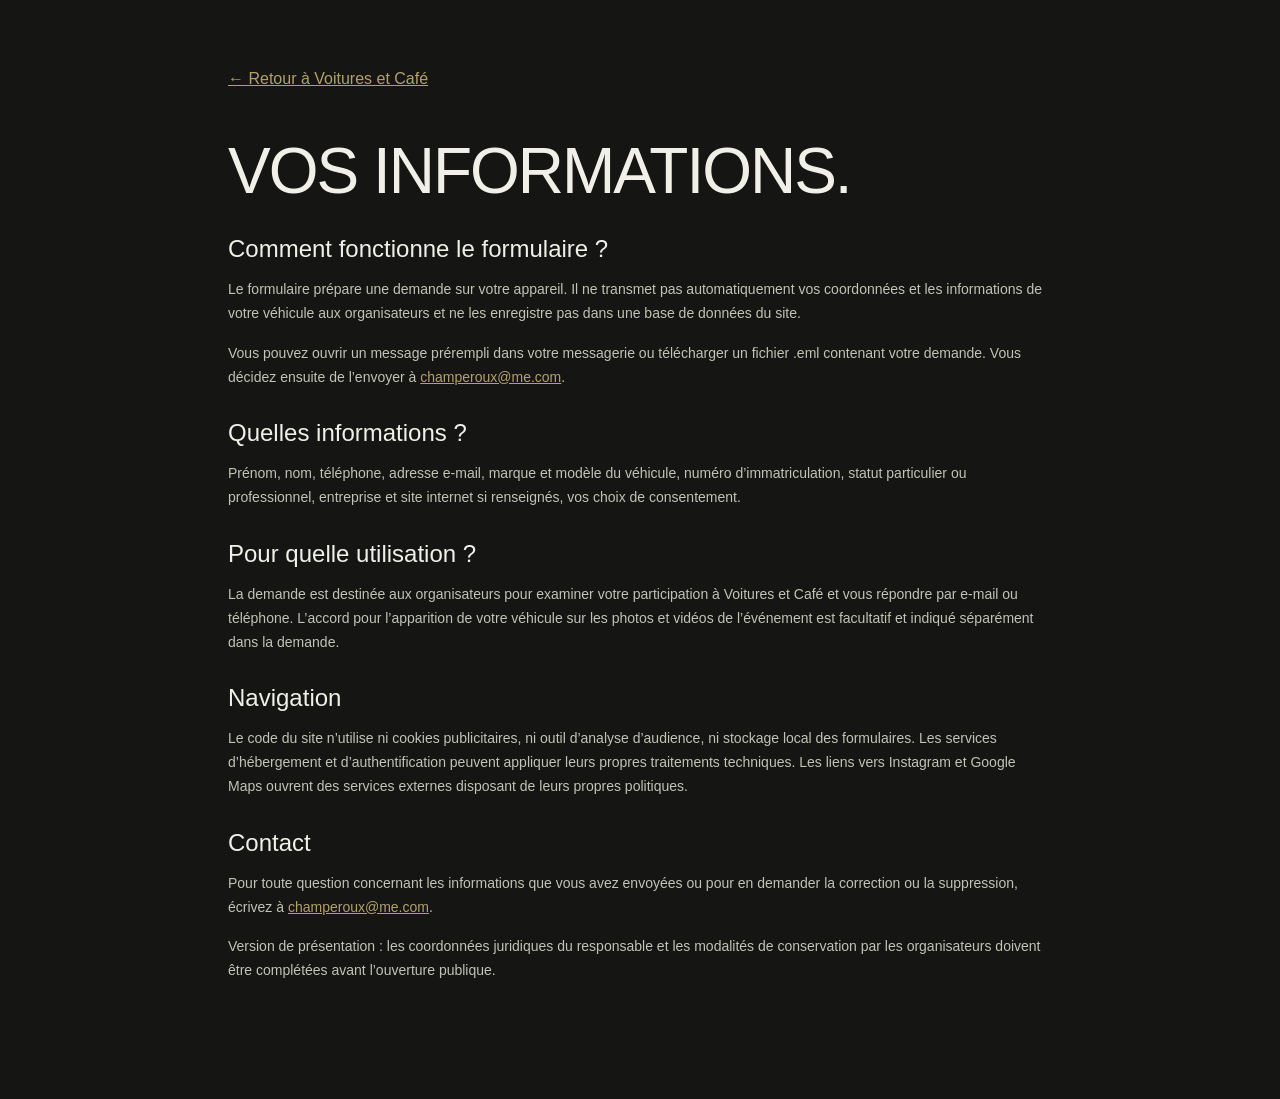
==== confidentialite.html @ 1465fdce "Add Voitures et Café website" ====
<!doctype html><html lang="fr"><head><meta charset="utf-8"><meta name="viewport" content="width=device-width,initial-scale=1"><title>Confidentialité — Voitures et Café</title><link rel="stylesheet" href="style.css?v=3"><link rel="icon" href="favicon.svg?v=3"></head><body><main class="legal-page"><a href="index.html">← Retour à Voitures et Café</a><h1>VOS INFORMATIONS.</h1><h2>Comment fonctionne le formulaire ?</h2><p>Le formulaire prépare une demande sur votre appareil. Il ne transmet pas automatiquement vos coordonnées et les informations de votre véhicule aux organisateurs et ne les enregistre pas dans une base de données du site.</p><p>Vous pouvez ouvrir un message prérempli dans votre messagerie ou télécharger un fichier .eml contenant votre demande. Vous décidez ensuite de l’envoyer à <a href="mailto:champeroux@me.com">champeroux@me.com</a>.</p><h2>Quelles informations ?</h2><p>Prénom, nom, téléphone, adresse e-mail, marque et modèle du véhicule, numéro d’immatriculation, statut particulier ou professionnel, entreprise et site internet si renseignés, vos choix de consentement.</p><h2>Pour quelle utilisation ?</h2><p>La demande est destinée aux organisateurs pour examiner votre participation à Voitures et Café et vous répondre par e-mail ou téléphone. L’accord pour l’apparition de votre véhicule sur les photos et vidéos de l’événement est facultatif et indiqué séparément dans la demande.</p><h2>Navigation</h2><p>Le code du site n’utilise ni cookies publicitaires, ni outil d’analyse d’audience, ni stockage local des formulaires. Les services d’hébergement et d’authentification peuvent appliquer leurs propres traitements techniques. Les liens vers Instagram et Google Maps ouvrent des services externes disposant de leurs propres politiques.</p><h2>Contact</h2><p>Pour toute question concernant les informations que vous avez envoyées ou pour en demander la correction ou la suppression, écrivez à <a href="mailto:champeroux@me.com">champeroux@me.com</a>.</p><p>Version de présentation : les coordonnées juridiques du responsable et les modalités de conservation par les organisateurs doivent être complétées avant l’ouverture publique.</p></main></body></html>
---- style.css ----
@charset "UTF-8";
:root{--bg:#151613;--panel:#1c1d19;--gold:#b4a06e;--text:#f0f0e9;--muted:#92958b;--line:#ffffff26;--pad:clamp(24px,5.3vw,100px)}
*{box-sizing:border-box}html{scroll-behavior:smooth;scroll-padding-top:90px}body{margin:0;background:var(--bg);color:var(--text);font-family:"Helvetica Neue",Helvetica,Arial,sans-serif;font-weight:400;-webkit-font-smoothing:antialiased}body.menu-open{overflow:hidden}a{color:inherit;text-decoration:none}button,input,textarea{font:inherit}button,a,input,summary{ -webkit-tap-highlight-color:transparent}a,button,summary{touch-action:manipulation}button{cursor:pointer}img{display:block;max-width:100%;object-fit:cover}h1,h2,h3,p,figure{margin:0}h1,h2,h3{font-weight:400}p{line-height:1.6}button{color:inherit}::selection{background:var(--gold);color:var(--bg)}:focus-visible{outline:2px solid var(--gold);outline-offset:6px}[hidden]{display:none!important}.muted{color:var(--muted)}.eyebrow,.micro{font-size:10px;line-height:1.5;letter-spacing:1.8px;font-weight:500}.eyebrow{color:var(--gold);letter-spacing:2px}.section{padding:100px var(--pad)}.section-top{display:flex;justify-content:space-between;align-items:center;margin-bottom:55px}.section-top>.micro{color:var(--muted);font-size:9px}.section h2{font-size:clamp(30px,3.6vw,66px);line-height:1.07;letter-spacing:-1.8px}.section-heading{display:flex;align-items:flex-end;justify-content:space-between;gap:50px;margin-bottom:45px}.section-heading>p{width:320px;max-width:35%;color:var(--muted);font-size:13px}.button{min-height:54px;padding:18px 24px;display:inline-flex;align-items:center;justify-content:space-between;gap:40px;font-size:12px;border:1px solid transparent;transition:background .25s,color .25s}.button span{font-size:20px;line-height:1}.gold{background:var(--gold);color:#171812}.gold:hover{background:#cabb91}.text-link{display:inline-flex;align-items:center;justify-content:space-between;gap:28px;min-height:44px;font-size:10px;letter-spacing:1px;border:0;border-bottom:1px solid var(--gold);background:transparent;padding:10px 0;color:var(--text)}.text-link span{color:var(--gold);font-size:20px;letter-spacing:0}.text-link:hover{color:var(--gold)}.skip{position:fixed;top:-100px;left:20px;background:var(--gold);color:#000;padding:14px;z-index:100}.skip:focus{top:10px}
header{position:absolute;z-index:30;top:0;left:0;width:100%;padding:25px var(--pad);display:flex;justify-content:space-between;align-items:center;border-bottom:1px solid #ffffff20;background:linear-gradient(#11171180,transparent)}.brand{display:flex;align-items:center;gap:12px}.brand-mark{font-size:29px;letter-spacing:-5px;color:var(--gold);font-weight:500;padding-right:6px}.brand-mark span{font-size:20px;display:inline-block;transform:translateY(-1px)}.brand-text{font-size:11px;letter-spacing:1.3px;line-height:1.6}.brand-text small{display:block;font-size:7px;letter-spacing:2.2px;color:var(--gold)}nav{display:flex;align-items:center;gap:38px}nav a{font-size:10px;text-transform:uppercase;letter-spacing:1px}nav a:hover{color:var(--gold)}nav .nav-cta{border:1px solid #b4a06e99;padding:13px 20px;display:flex;gap:28px;align-items:center}.nav-cta span{font-size:17px;color:var(--gold)}.menu-toggle{display:none}
.hero{height: min(950px,100svh);min-height:700px;position:relative;isolation:isolate;overflow:hidden}.hero-image,.hero-shade{position:absolute;inset:0;width:100%;height:100%;z-index:-2}.hero-image{object-position:50% 55%;animation:hero-enter 1.8s ease-out both}.hero-shade{z-index:-1;background:linear-gradient(90deg,rgba(10,15,11,.62),rgba(10,15,11,.18) 60%,transparent),linear-gradient(0deg,rgba(10,15,11,.95),transparent 30%,rgba(10,15,11,.12))}.hero-content{padding:clamp(155px,15vh,220px) var(--pad) 170px}.hero .eyebrow{color:#d5c8a5;font-size:9px;display:flex;align-items:center;gap:10px;margin-bottom:28px}.live-dot{display:inline-block;width:5px;height:5px;background:var(--gold);border-radius:50%;box-shadow:0 0 0 4px #b4a06e1c}h1{font-size:clamp(60px,7.6vw,140px);line-height:.96;letter-spacing:-5px;max-width:980px}h1 em{font-style:normal;color:#d2c29b}.hero-sub{font-size:14px;line-height:1.55;margin:28px 0;color:#e1e1d6}.hero-bottom{position:absolute;bottom:29px;left:var(--pad);right:var(--pad);display:flex;align-items:flex-end;justify-content:space-between;gap:25px;border-top:1px solid #ffffff38;padding-top:25px}.hero-bottom .micro{font-size:8px;color:#b6b9ad}.hero-bottom p{font-size:10px;letter-spacing:.7px;margin-top:9px}.sep{margin:0 12px;color:var(--gold)}.scroll-link{display:flex;gap:22px;align-items:center;font-size:8px;letter-spacing:1px}.scroll-link span{font-size:24px}.category-strip{border-bottom:1px solid var(--line);display:flex;gap:25px;align-items:center;justify-content:space-evenly;padding:25px var(--pad);font-size:9px;letter-spacing:1.8px}.category-strip i{color:var(--gold);font-size:11px;font-style:normal}
.concept .large-heading{font-size:clamp(46px,6.5vw,110px);line-height:1;letter-spacing:-3px}.concept-bottom{display:grid;grid-template-columns:1fr 1fr;margin:55px 0 70px;gap:50px;align-items:end}.coffee-note{display:flex;gap:18px;align-items:center;font-size:12px}.coffee-note svg{width:40px;height:40px;color:var(--gold);flex-shrink:0}.concept-copy{max-width:490px}.concept-copy p{font-size:13px;color:var(--muted)}.concept-copy .lead,.lead{font-size:19px;color:var(--text);line-height:1.5;margin-bottom:20px}.stats{display:grid;grid-template-columns:repeat(4,1fr);border-top:1px solid var(--line);padding-top:30px}.stats>div{border-right:1px solid var(--line);padding-left:35px}.stats>div:first-child{padding-left:0}.stats>div:last-child{border:0}.stats strong{font-size:clamp(54px,5.5vw,86px);font-weight:300;letter-spacing:-3px;line-height:1.15}.stats strong span{font-size:25px;color:var(--gold);margin-left:5px}.stats p{font-size:9px;color:var(--muted);letter-spacing:1.5px;margin-top:13px}
.automobiles{background:#1a1b17}.car-grid{display:grid;grid-template-columns:1fr 1fr;gap:50px 26px}.car-image{position:relative;overflow:hidden;aspect-ratio:1.6;background:#24261f}.car-image img{width:100%;height:100%;transition:transform .7s ease,filter .7s;filter:brightness(.85) saturate(.82)}.car-card:hover img{transform:scale(1.035);filter:brightness(1) saturate(.95)}.image-index{position:absolute;top:18px;left:18px;font-size:8px;letter-spacing:1.4px;background:#15161399;padding:9px 10px;color:#e5dbc4;backdrop-filter:blur(10px)}.car-title{display:flex;justify-content:space-between;align-items:center;border-bottom:1px solid var(--line);padding:19px 0 14px}.car-title h3{font-size:clamp(17px,1.8vw,29px);letter-spacing:-.6px}.car-title>span{color:var(--gold);font-size:23px}.car-card>p{font-size:12px;color:var(--muted);max-width:400px;padding-top:13px}.section-foot{display:flex;justify-content:space-between;align-items:center;margin-top:46px;gap:30px}.section-foot p{font-size:11px;color:var(--muted)}
.programme{display:grid;grid-template-columns:1fr 1fr;gap:70px}.programme h2{font-size:clamp(31px,3.8vw,64px);margin:35px 0 25px}.programme-intro>p:not(.eyebrow){max-width:330px;color:var(--muted);font-size:13px}.programme-time{font-size:28px;letter-spacing:-1px;display:block;margin-top:35px}.programme-time span{color:var(--gold);margin:0 18px}.programme-list{padding-top:12px}.programme-list details{border-top:1px solid var(--line)}.programme-list details:last-child{border-bottom:1px solid var(--line)}.programme-list summary{list-style:none;display:flex;align-items:center;gap:18px;padding:27px 0;cursor:pointer}.programme-list summary::-webkit-details-marker{display:none}.row-number{font-size:9px;color:var(--gold);width:18px}.programme-list h3{font-size:17px}.plus{width:13px;height:13px;position:relative;margin-left:auto;flex-shrink:0}.plus:before,.plus:after{content:"";position:absolute;background:var(--gold);left:0;top:6px;width:13px;height:1px}.plus:after{transform:rotate(90deg);transition:transform .25s}details[open] .plus:after{transform:rotate(0)}.programme-list details>p{font-size:12px;color:var(--muted);padding:0 28px 28px 36px;max-width:470px}
.selection{position:relative;isolation:isolate;min-height:600px;overflow:hidden}.selection>img,.selection-shade{position:absolute;inset:0;width:100%;height:100%;z-index:-2}.selection>img{object-position:50% 60%;filter:saturate(.5)}.selection-shade{z-index:-1;background:linear-gradient(90deg,#121510eb,#12151070),linear-gradient(0deg,#121510aa,transparent)}.selection-content{padding:75px var(--pad)}.selection-main{display:flex;align-items:center;gap:50px;margin:30px 0}.giant-five{font-size:clamp(170px,23vw,370px);line-height:.95;letter-spacing:-14px;color:var(--gold);font-weight:300}.selection-main h2{font-size:clamp(25px,3.5vw,60px);line-height:1.07;letter-spacing:-1px}.selection-main h2 span{color:#c8cabe}.selection-bottom{display:grid;grid-template-columns:1fr 1fr;max-width:760px;gap:45px}.selection-bottom p{font-size:12px;color:#c5c7bb}
.venue-image{position:relative;aspect-ratio:1.9;overflow:hidden;margin-top:45px}.venue-image>img{width:100%;height:100%;object-position:50% 47%;filter:brightness(.85)}.venue-image:after{content:"";position:absolute;inset:0;background:linear-gradient(90deg,#12171088,transparent 65%);pointer-events:none}.venue-overlay{position:absolute;left:40px;bottom:65px;z-index:1}.venue-overlay .eyebrow{color:#d8c89b;font-size:9px;margin-bottom:20px}.venue-overlay h3{font-size:clamp(40px,5.5vw,90px);line-height:1;letter-spacing:-2px}.venue-image figcaption{position:absolute;bottom:13px;left:20px;right:15px;font-size:8px;color:#e2e2d3;z-index:1;line-height:1.6;text-shadow:0 1px 5px #000}.venue-image figcaption a{text-decoration:underline}.venue-info{display:grid;grid-template-columns:1fr 1fr;gap:40px;padding:35px 0;border-bottom:1px solid var(--line)}.venue-info .micro{font-size:9px;color:var(--gold)}.venue-info h3{font-size:17px;margin:14px 0 6px}.venue-info p{font-size:12px;color:var(--muted)}.venue-info .text-link{margin-top:15px}.venue-note{font-size:11px;color:var(--muted);max-width:630px;margin-top:25px}
.professionals{border-top:1px solid var(--line)}.professional-layout{display:grid;grid-template-columns:1fr 1fr;gap:70px;margin-top:40px}.professional-layout>div>p:not(.lead){color:var(--muted);font-size:13px;margin-bottom:18px}.professional-layout .text-link{margin-top:10px}.spirit{text-align:center;background:#20221c;padding-top:85px;padding-bottom:75px}.spirit h2{font-size:clamp(33px,4.8vw,78px);margin:35px 0 28px;line-height:1.05}.spirit h2 span{color:var(--gold)}.spirit>p:not(.eyebrow){font-size:13px;color:#afb2a5}.rules{display:flex;justify-content:center;gap:20px;flex-wrap:wrap;margin-top:35px;font-size:8px;letter-spacing:1px}.rules span+span:before{content:"·";margin-right:20px;color:var(--gold)}.spirit .spirit-note{font-size:10px!important;color:var(--muted)!important;margin-top:36px}
.organiser-grid{display:grid;grid-template-columns:1fr auto 1fr;align-items:center;gap:50px;margin-top:60px;border-top:1px solid var(--line);padding-top:48px}.organiser-grid article{text-align:center}.organiser-logo{display:inline-block;color:#e3e3d9;min-height:75px}.automotive{font-size:14px;letter-spacing:3px;line-height:1.5}.automotive strong{font-size:27px;font-weight:500;letter-spacing:4px}.olivier{font-family:Georgia,serif;font-size:40px;letter-spacing:7px;line-height:1}.olivier small{font-family:Arial,sans-serif;display:block;font-size:9px;letter-spacing:4px;line-height:2.5;margin-left:-4px}.organiser-cross{font-size:35px;color:var(--gold);font-weight:200}.organiser-grid article p{font-size:11px;color:var(--muted);margin-top:12px}.organiser-grid .text-link{margin-top:20px}
.registration{background:#e7e5dc;color:#24261e;display:grid;grid-template-columns:.85fr 1.15fr;gap:95px;padding-top:85px;padding-bottom:85px}.registration .eyebrow{color:#76683f}.registration-intro h2{font-size:clamp(39px,4.4vw,72px);margin:35px 0 28px;line-height:1.02}.registration-intro h2 span{color:#878674}.registration-intro>p:not(.eyebrow){font-size:12px;max-width:325px;color:#686c5c;margin-bottom:18px}.registration-date{border-top:1px solid #24261e30;border-bottom:1px solid #24261e30;padding:24px 0;margin-top:40px;max-width:330px;display:flex;gap:25px;align-items:center}.registration-date>span{font-size:35px;letter-spacing:-1px}.registration-date p{font-size:9px;line-height:1.7}.registration-intro .text-link{color:#24261e;margin-top:20px}.form-note{display:flex;justify-content:space-between;gap:20px;font-size:10px;letter-spacing:1px;border-bottom:1px solid #24261e33;padding-bottom:20px;margin-bottom:30px}.form-note span{font-size:9px;color:#717463;letter-spacing:0}fieldset{border:0;padding:0;margin:0 0 28px;min-width:0}legend{font-size:9px;letter-spacing:1.3px;color:#686b5c;margin-bottom:18px}.form-grid{display:grid;grid-template-columns:1fr 1fr;gap:20px 24px}.form-grid label{font-size:10px;display:flex;flex-direction:column;gap:8px}.form-grid input{background:transparent;border:0;border-bottom:1px solid #24261e42;border-radius:0;padding:7px 0 12px;width:100%;color:#24261e;font-size:12px;outline-offset:3px}.form-grid input::placeholder{color:#797b70}.form-grid input:focus{outline:0;border-color:#877447;box-shadow:0 1px 0 #877447}.upload{position:relative;display:flex;flex-direction:column;align-items:center;justify-content:center;border:1px dashed #24261e55;margin-top:25px;padding:18px;gap:5px;cursor:pointer;overflow:hidden}.upload-symbol{font-size:23px;color:#827347}.upload strong{font-size:11px;font-weight:400;max-width:100%;overflow-wrap:anywhere}.upload>span:last-of-type{font-size:9px;color:#727664}.upload input{position:absolute;inset:0;width:100%;height:100%;opacity:0;cursor:pointer}.upload:focus-within{outline:2px solid #877447;outline-offset:4px}.photo-preview{display:flex;gap:16px;align-items:center;margin-top:12px}.photo-preview img{width:90px;height:60px}.photo-preview button{background:none;border:0;text-decoration:underline;font-size:11px;color:#4d5144}.error{font-size:11px;color:#993b2c;line-height:1.5;margin-top:6px}.error:empty{display:none}.radio-group{display:grid;grid-template-columns:1fr 1fr;gap:12px}.radio-group label{display:flex;align-items:center;gap:10px;padding:14px;border:1px solid #24261e42;font-size:11px;cursor:pointer}.radio-group label:has(input:checked){border-color:#8b784b;background:#d8d4c5}input[type=radio],input[type=checkbox]{accent-color:#887344;width:15px;height:15px;margin:0;flex-shrink:0}.company-fields{margin-top:24px}.consents{display:flex;flex-direction:column;gap:14px;margin:20px 0}.consents label{display:flex;gap:12px;font-size:10px;line-height:1.5;color:#5b604f;cursor:pointer}.consents small{font-size:9px}.submit{width:100%;border:0;background:#292d23;color:#f4f1e4}.submit:hover{background:#454a3b}.submission-note{font-size:9px;line-height:1.65;color:#6f7463;margin-top:14px}.submission-note a{text-decoration:underline}
.contact{display:grid;grid-template-columns:1fr 1fr;gap:70px}.contact h2{margin-top:30px}.contact p:not(.eyebrow){font-size:12px;color:var(--muted);margin-top:20px}.contact-links{display:flex;flex-direction:column;justify-content:center}.contact-links a{padding:18px 0;display:flex;justify-content:space-between;gap:20px;border-bottom:1px solid var(--line);font-size:clamp(14px,1.7vw,25px);letter-spacing:-.3px}.contact-links a:nth-child(3){font-size:13px}.contact-links a span{color:var(--gold)}.contact-links a:hover{color:var(--gold)}footer{padding:0 var(--pad) 25px}.footer-top{display:flex;align-items:flex-end;justify-content:space-between;padding-top:35px;border-top:1px solid var(--line)}.footer-top p{font-size:9px;letter-spacing:1px;color:var(--muted)}.footer-top a{font-size:9px;letter-spacing:1px}.footer-wordmark{font-size:clamp(44px,11.3vw,220px);line-height:1.2;letter-spacing:-.065em;white-space:nowrap;margin:35px 0 28px;color:#b4a06e}.footer-wordmark span{font-weight:200;color:#777e68}.footer-bottom{border-top:1px solid var(--line);padding-top:22px;display:flex;gap:20px;justify-content:space-between;font-size:8px;letter-spacing:.5px;color:var(--muted)}.footer-bottom>div{display:flex;gap:20px}.footer-bottom a:hover{color:var(--gold)}
dialog{border:1px solid #b4a06e80;background:var(--panel);color:var(--text);padding:48px;width:min(580px,calc(100% - 32px));max-height:90svh;overflow:auto}dialog::backdrop{background:#070a07c9;backdrop-filter:blur(7px)}.dialog-close{position:absolute;right:17px;top:12px;border:0;background:none;font-size:27px;color:var(--muted);width:36px;height:36px}dialog h2{font-size:38px;line-height:1.05;letter-spacing:-1px;margin:25px 0}dialog>p:not(.eyebrow){font-size:12px;margin-bottom:20px}dialog .button{width:100%;margin-top:8px}dialog .text-link{font-size:9px;width:100%;margin-top:15px}dialog .submission-note{color:var(--muted);font-size:10px!important}dialog .dialog-foot{border-top:1px solid var(--line);padding-top:18px;color:var(--gold);margin:20px 0 0!important;font-size:10px!important}.email-fallback summary{font-size:11px;color:var(--muted);cursor:pointer}.email-fallback textarea{width:100%;height:180px;background:var(--bg);color:var(--text);font-size:11px;line-height:1.5;border:1px solid var(--line);padding:12px;margin-top:12px;resize:vertical}
.reveal{transition:opacity .75s,transform .75s}.motion-ready .reveal:not(.visible){opacity:0;transform:translateY(24px)}@keyframes hero-enter{from{transform:scale(1.035);opacity:.5}to{transform:scale(1);opacity:1}}
.legal-page{max-width:880px;margin:auto;padding:70px 28px 100px}.legal-page h1{font-size:clamp(34px,5vw,64px);letter-spacing:-2px;line-height:1.05;margin:50px 0 30px}.legal-page h2{font-size:24px;margin:30px 0 15px}.legal-page p,.legal-page li{font-size:14px;color:#c0c3b6;line-height:1.7;margin-bottom:16px}.legal-page a{color:var(--gold);text-decoration:underline}.legal-page img{width:100%;margin:25px 0}
@media(min-width:1600px){.hero-content{padding-top:180px}.hero{min-height:850px}.section{padding-top:125px;padding-bottom:125px}}
@media(max-width:1050px){nav{gap:22px}.hero-bottom{flex-wrap:wrap}.hero-bottom .scroll-link{display:none}.section{padding-top:75px;padding-bottom:75px}.section-top{margin-bottom:35px}.programme{gap:40px;grid-template-columns:.9fr 1.1fr}.programme h2{font-size:34px;letter-spacing:-1.4px}.registration{gap:45px}.professional-layout{gap:45px}.hero{min-height:690px}.hero-content{padding-top:170px}h1{font-size:8.8vw;letter-spacing:-3px}.concept-copy .lead{font-size:17px}.section-heading{gap:30px}.section-heading>p{font-size:11px}.organiser-grid{gap:30px}}
@media(max-width:720px){:root{--pad:22px}html{scroll-padding-top:25px}header{padding:20px var(--pad)}.brand-mark{font-size:27px}.brand-text{font-size:10px}.menu-toggle{display:flex;flex-direction:column;gap:7px;justify-content:center;width:42px;height:42px;border:1px solid #b4a06e70;background:#15161355;z-index:32;padding:10px}.menu-toggle span{width:20px;height:1px;background:var(--text);transition:transform .2s}.menu-toggle[aria-expanded=true] span:first-child{transform:translateY(4px) rotate(45deg)}.menu-toggle[aria-expanded=true] span:last-child{transform:translateY(-4px) rotate(-45deg)}nav{display:none;position:absolute;inset:0 0 auto;background:#171b15;height:100svh;padding:130px 30px 50px;flex-direction:column;align-items:stretch;justify-content:flex-start;gap:20px}nav.open{display:flex}nav a{font-size:23px;padding:14px 0;border-bottom:1px solid var(--line)}nav .nav-cta{margin-top:25px;font-size:15px;padding:20px}.brand{position:relative;z-index:32}.hero{height:810px;min-height:730px;max-height:980px}.hero-image{object-position:61% 50%}.hero-shade{background:linear-gradient(90deg,#0b100bbb,transparent),linear-gradient(0deg,#0b100b 0%,#0b100b00 60%)}.hero-content{padding:145px var(--pad) 210px}.hero .eyebrow{font-size:8px;letter-spacing:1.1px;max-width:290px;align-items:flex-start}.live-dot{margin-top:4px;flex-shrink:0}h1{font-size:clamp(48px,10.7vw,76px);letter-spacing:-2.2px;line-height:1.01}.hero-sub{font-size:12px;margin:23px 0}.hero .button{margin-top:4px;font-size:11px;min-height:51px}.hero-bottom{left:var(--pad);right:var(--pad);bottom:25px;display:grid;gap:20px;padding-top:20px}.hero-bottom p{font-size:9px;letter-spacing:.3px}.hero-bottom .micro{font-size:7px}.category-strip{display:grid;grid-template-columns:1fr 1fr;gap:17px;font-size:8px;text-align:center;padding:23px 12px}.category-strip i{display:none}.section{padding-top:65px;padding-bottom:65px}.section-top{margin-bottom:30px}.section-top>.micro{display:none}.eyebrow{font-size:8px;letter-spacing:1.6px}.section h2{font-size:32px;letter-spacing:-1.2px}.concept .large-heading{font-size:clamp(36px,8.7vw,60px);letter-spacing:-1.7px}.concept-bottom{display:flex;flex-direction:column-reverse;align-items:flex-start;margin:30px 0 38px;gap:30px}.concept-copy .lead{font-size:17px}.concept-copy p{font-size:12px}.coffee-note{font-size:11px}.coffee-note svg{width:34px}.stats{grid-template-columns:1fr 1fr;gap:25px 0;padding-top:25px}.stats strong{font-size:56px}.stats>div{padding-left:25px}.stats>div:nth-child(3){padding-left:0}.stats>div:nth-child(2){border:0}.stats p{font-size:8px;letter-spacing:.9px;margin-top:5px}.section-heading{display:block;margin-bottom:30px}.section-heading>p{max-width:100%;width:auto;margin-top:22px;font-size:12px}.car-grid{grid-template-columns:1fr;gap:33px}.car-image{aspect-ratio:1.5}.car-title{padding:16px 0 12px}.car-title h3{font-size:22px}.car-card>p{font-size:12px}.section-foot{align-items:flex-start;flex-direction:column;gap:20px;margin-top:32px}.section-foot br{display:none}.programme{display:block}.programme h2{font-size:39px;margin:25px 0}.programme-intro>p:not(.eyebrow){font-size:12px}.programme-time{font-size:24px;margin:25px 0 30px}.programme-list h3{font-size:15px}.programme-list summary{padding:24px 0}.selection{min-height:540px}.selection-content{padding:50px var(--pad)}.selection-main{gap:20px;margin:34px 0}.giant-five{font-size:150px;letter-spacing:-9px}.selection-main h2{font-size:23px;letter-spacing:-.5px}.selection-bottom{grid-template-columns:1fr;gap:15px;max-width:330px}.selection-bottom p{font-size:11px}.selection>img{object-position:65% center}.venue-image{aspect-ratio:.95;margin-top:30px}.venue-image>img{object-position:60% center}.venue-overlay{left:22px;bottom:63px}.venue-overlay h3{font-size:46px}.venue-overlay .eyebrow{font-size:8px}.venue-image figcaption{font-size:7px;left:15px}.venue-info{grid-template-columns:1fr;gap:30px;padding:28px 0}.venue-info h3{font-size:16px}.venue-info p{font-size:11px}.venue-note{font-size:10px}.professional-layout{grid-template-columns:1fr;gap:30px;margin-top:28px}.professional-layout .lead{font-size:18px}.professional-layout>div>p:not(.lead){font-size:12px}.professional-layout .text-link{font-size:9px;gap:15px}.spirit h2{font-size:clamp(28px,6.6vw,45px);margin:25px 0}.spirit>p:not(.eyebrow){font-size:11px}.spirit br{display:none}.spirit h2 br{display:block}.rules{display:grid;grid-template-columns:1fr 1fr;gap:18px;font-size:7px;letter-spacing:.5px}.rules span+span:before{display:none}.organiser-grid{grid-template-columns:1fr;gap:28px;margin-top:35px;padding-top:35px}.organiser-cross{text-align:center;font-size:28px}.organiser-grid .text-link{margin-top:12px}.registration{grid-template-columns:1fr;gap:45px}.registration-intro h2{font-size:48px;margin:25px 0}.registration-intro>p:not(.eyebrow){max-width:none}.registration-date{max-width:none;margin-top:25px}.form-grid{gap:20px 18px}.form-grid input{font-size:12px}.form-note{font-size:9px;letter-spacing:.6px}.consents{gap:18px}.consents label{font-size:11px;line-height:1.6}.submission-note{font-size:10px}.contact{grid-template-columns:1fr;gap:28px}.contact h2{font-size:35px;margin-top:25px}.contact-links a{font-size:19px}.contact-links a:nth-child(3){font-size:13px}.footer-top{gap:25px;align-items:center}.footer-top p{font-size:7px}.footer-top a{font-size:7px;white-space:nowrap}.footer-wordmark{font-size:11vw;margin:25px 0;letter-spacing:-.065em}.footer-bottom{flex-direction:column;gap:12px;font-size:7px}.footer-bottom>div{gap:20px}dialog{padding:38px 23px 26px}dialog h2{font-size:32px}.reveal{transition-duration:.5s}}
@media(prefers-reduced-motion:reduce){html{scroll-behavior:auto}*,*:before,*:after{animation:none!important;transition:none!important}.motion-ready .reveal:not(.visible){opacity:1;transform:none}}

@media(max-width:720px){.form-grid input{font-size:16px}.form-grid label{font-size:11px}.form-grid input::placeholder{font-size:14px}}

/* Organizer identities */
.organiser-logo-stage{height:230px;display:flex;justify-content:center;align-items:center;margin-bottom:24px}.organiser-logo-circle{width:210px;height:210px;border-radius:50%;overflow:hidden;background:#fff;border:1px solid #b4a06e80;box-shadow:0 0 0 8px #b4a06e0a}.organiser-logo-circle img{width:100%;height:100%;object-fit:contain}.olivier-logo-image{width:330px;height:auto;max-width:100%}.organiser-name{font-size:clamp(17px,1.65vw,25px);line-height:1.3;letter-spacing:-.3px}.organiser-grid article p{margin-top:10px}.organiser-cross{align-self:start;margin-top:95px}
@media(max-width:720px){.organiser-logo-stage{height:200px;margin-bottom:20px}.organiser-logo-circle{width:180px;height:180px}.olivier-logo-image{width:300px}.organiser-name{font-size:20px}.organiser-cross{margin-top:0;align-self:center}}

/* Voitures et Café wordmarks */
.brand-mark{letter-spacing:-3px;white-space:nowrap}.brand-mark span{font-size:12px;letter-spacing:-1px;margin:0 3px}.footer-wordmark{font-size:clamp(34px,9.1vw,176px)}
@media(max-width:720px){.brand-text{font-size:9px;letter-spacing:1px}.brand-text small{font-size:6px;letter-spacing:1.7px}.footer-wordmark{font-size:8.8vw}}
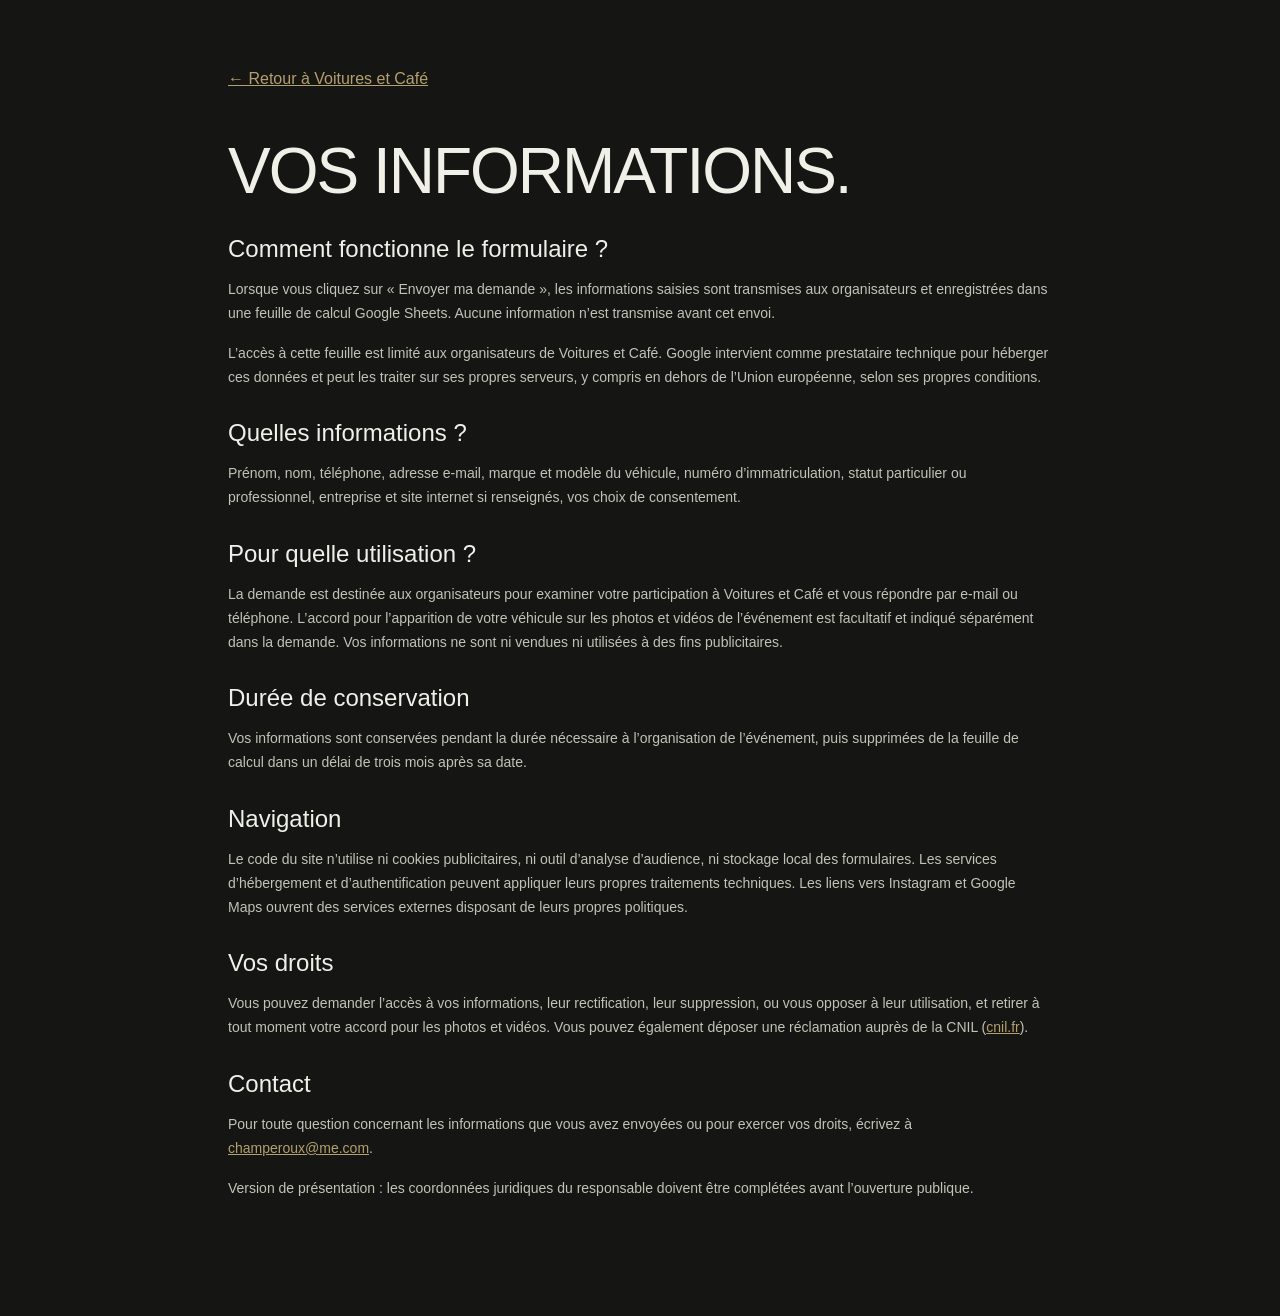
==== commit 750d24b2: "Add files via upload" ====
--- a/confidentialite.html
+++ b/confidentialite.html
@@ -1 +1 @@
-<!doctype html><html lang="fr"><head><meta charset="utf-8"><meta name="viewport" content="width=device-width,initial-scale=1"><title>Confidentialité — Voitures et Café</title><link rel="stylesheet" href="style.css?v=3"><link rel="icon" href="favicon.svg?v=3"></head><body><main class="legal-page"><a href="index.html">← Retour à Voitures et Café</a><h1>VOS INFORMATIONS.</h1><h2>Comment fonctionne le formulaire ?</h2><p>Le formulaire prépare une demande sur votre appareil. Il ne transmet pas automatiquement vos coordonnées et les informations de votre véhicule aux organisateurs et ne les enregistre pas dans une base de données du site.</p><p>Vous pouvez ouvrir un message prérempli dans votre messagerie ou télécharger un fichier .eml contenant votre demande. Vous décidez ensuite de l’envoyer à <a href="mailto:champeroux@me.com">champeroux@me.com</a>.</p><h2>Quelles informations ?</h2><p>Prénom, nom, téléphone, adresse e-mail, marque et modèle du véhicule, numéro d’immatriculation, statut particulier ou professionnel, entreprise et site internet si renseignés, vos choix de consentement.</p><h2>Pour quelle utilisation ?</h2><p>La demande est destinée aux organisateurs pour examiner votre participation à Voitures et Café et vous répondre par e-mail ou téléphone. L’accord pour l’apparition de votre véhicule sur les photos et vidéos de l’événement est facultatif et indiqué séparément dans la demande.</p><h2>Navigation</h2><p>Le code du site n’utilise ni cookies publicitaires, ni outil d’analyse d’audience, ni stockage local des formulaires. Les services d’hébergement et d’authentification peuvent appliquer leurs propres traitements techniques. Les liens vers Instagram et Google Maps ouvrent des services externes disposant de leurs propres politiques.</p><h2>Contact</h2><p>Pour toute question concernant les informations que vous avez envoyées ou pour en demander la correction ou la suppression, écrivez à <a href="mailto:champeroux@me.com">champeroux@me.com</a>.</p><p>Version de présentation : les coordonnées juridiques du responsable et les modalités de conservation par les organisateurs doivent être complétées avant l’ouverture publique.</p></main></body></html>
+<!doctype html><html lang="fr"><head><meta charset="utf-8"><meta name="viewport" content="width=device-width,initial-scale=1"><title>Confidentialité — Voitures et Café</title><link rel="stylesheet" href="style.css?v=3"><link rel="icon" href="favicon.svg?v=3"></head><body><main class="legal-page"><a href="index.html">← Retour à Voitures et Café</a><h1>VOS INFORMATIONS.</h1><h2>Comment fonctionne le formulaire ?</h2><p>Lorsque vous cliquez sur « Envoyer ma demande », les informations saisies sont transmises aux organisateurs et enregistrées dans une feuille de calcul Google Sheets. Aucune information n’est transmise avant cet envoi.</p><p>L’accès à cette feuille est limité aux organisateurs de Voitures et Café. Google intervient comme prestataire technique pour héberger ces données et peut les traiter sur ses propres serveurs, y compris en dehors de l’Union européenne, selon ses propres conditions.</p><h2>Quelles informations ?</h2><p>Prénom, nom, téléphone, adresse e-mail, marque et modèle du véhicule, numéro d’immatriculation, statut particulier ou professionnel, entreprise et site internet si renseignés, vos choix de consentement.</p><h2>Pour quelle utilisation ?</h2><p>La demande est destinée aux organisateurs pour examiner votre participation à Voitures et Café et vous répondre par e-mail ou téléphone. L’accord pour l’apparition de votre véhicule sur les photos et vidéos de l’événement est facultatif et indiqué séparément dans la demande. Vos informations ne sont ni vendues ni utilisées à des fins publicitaires.</p><h2>Durée de conservation</h2><p>Vos informations sont conservées pendant la durée nécessaire à l’organisation de l’événement, puis supprimées de la feuille de calcul dans un délai de trois mois après sa date.</p><h2>Navigation</h2><p>Le code du site n’utilise ni cookies publicitaires, ni outil d’analyse d’audience, ni stockage local des formulaires. Les services d’hébergement et d’authentification peuvent appliquer leurs propres traitements techniques. Les liens vers Instagram et Google Maps ouvrent des services externes disposant de leurs propres politiques.</p><h2>Vos droits</h2><p>Vous pouvez demander l’accès à vos informations, leur rectification, leur suppression, ou vous opposer à leur utilisation, et retirer à tout moment votre accord pour les photos et vidéos. Vous pouvez également déposer une réclamation auprès de la CNIL (<a href="https://www.cnil.fr" target="_blank" rel="noopener noreferrer">cnil.fr</a>).</p><h2>Contact</h2><p>Pour toute question concernant les informations que vous avez envoyées ou pour exercer vos droits, écrivez à <a href="mailto:champeroux@me.com">champeroux@me.com</a>.</p><p>Version de présentation : les coordonnées juridiques du responsable doivent être complétées avant l’ouverture publique.</p></main></body></html>
